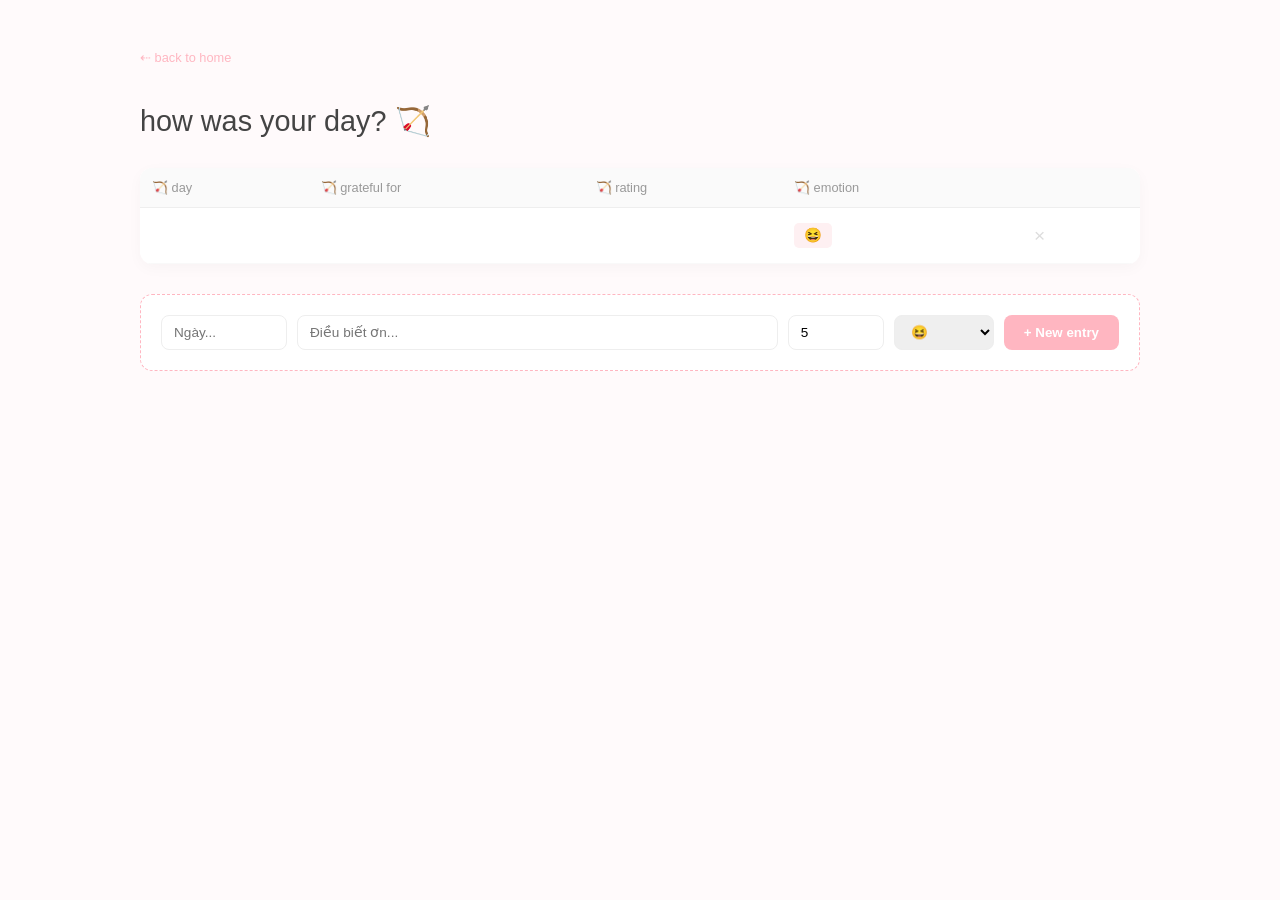
==== src/main/resources/templates/daily.html @ e54d4d20 "web ghibli xong xuoi thiet roi ne" ====
<!DOCTYPE html>
<html xmlns:th="http://www.thymeleaf.org">
<head>
    <meta charset="UTF-8">
    <title>Daily Diary 🏹</title>
    <style>
        body { background-color: #fffafb; font-family: 'Segoe UI', sans-serif; padding: 40px; color: #555; }
        .container { max-width: 1000px; margin: 0 auto; }
        .back-link { text-decoration: none; color: #ffb6c1; font-size: 0.8rem; margin-bottom: 20px; display: inline-block; }
        h1 { font-size: 1.8rem; margin-bottom: 30px; font-weight: normal; color: #444; }
        
        table { width: 100%; border-collapse: collapse; background: white; border-radius: 12px; overflow: hidden; box-shadow: 0 4px 15px rgba(0,0,0,0.03); }
        th { text-align: left; padding: 12px; color: #999; font-weight: normal; font-size: 0.8rem; border-bottom: 1px solid #eee; background: #fafafa; }
        td { padding: 15px 12px; border-bottom: 1px solid #f9f9f9; font-size: 0.9rem; }
        
        /* Hiệu ứng sửa văn bản */
        .edit-text { outline: none; padding: 2px 5px; border-radius: 4px; transition: 0.2s; min-width: 20px; display: inline-block; }
        .edit-text:focus { background: #fff0f3; box-shadow: 0 0 5px rgba(255,182,193,0.5); }

        /* Style riêng cho tag Emotion */
        .emotion-tag { background: #fef0f2; padding: 4px 10px; border-radius: 5px; cursor: pointer; display: inline-block; }
        .emotion-select { border: 1px solid #ffb6c1; border-radius: 4px; outline: none; font-size: 0.9rem; }
        
        .add-form { margin-top: 30px; display: flex; gap: 10px; background: #fff; padding: 20px; border-radius: 12px; border: 1px dashed #ffb6c1; }
        .add-form input, .add-form select { border: 1px solid #eee; padding: 8px 12px; border-radius: 8px; outline: none; font-size: 0.85rem; }
        .btn-add { background: #ffb6c1; color: white; border: none; padding: 8px 20px; border-radius: 8px; cursor: pointer; font-weight: bold; }
    </style>
</head>
<body>
    <div class="container">
        <a href="/" class="back-link">⇠ back to home</a>
        <h1>how was your day? 🏹</h1>
        
        <table>
            <thead>
                <tr>
                    <th>🏹 day</th>
                    <th>🏹 grateful for</th>
                    <th>🏹 rating</th>
                    <th>🏹 emotion</th>
                    <th></th>
                </tr>
            </thead>
            <tbody>
                <tr th:each="entry : ${dailyList}">
                    <td><div contenteditable="true" class="edit-cell edit-text" th:data-id="${entry.id}" data-field="date" th:text="${entry.date}"></div></td>
                    <td><div contenteditable="true" class="edit-cell edit-text" th:data-id="${entry.id}" data-field="grateful" th:text="${entry.grateful}"></div></td>
                    <td><div contenteditable="true" class="edit-cell edit-text" th:data-id="${entry.id}" data-field="rating" th:text="${entry.rating}"></div></td>
                    
                    <td>
                        <div class="emotion-container" th:data-id="${entry.id}">
                            <span class="emotion-tag" th:text="${entry.emotion}" onclick="switchToSelect(this)">😆</span>
                        </div>
                    </td>
                    
                    <td>
                        <form th:action="@{/delete-daily}" method="post">
                            <input type="hidden" name="id" th:value="${entry.id}" />
                            <button type="submit" style="background:none; border:none; color:#ddd; cursor:pointer; font-size: 1.2rem;">×</button>
                        </form>
                    </td>
                </tr>
            </tbody>
        </table>

        <form th:action="@{/add-daily}" method="get" class="add-form">
            <input type="text" name="date" placeholder="Ngày..." style="width: 100px;" required>
            <input type="text" name="grateful" placeholder="Điều biết ơn..." style="flex: 1;" required>
            <input type="number" name="rating" min="1" max="5" value="5" style="width: 70px;">
            <select name="emotion" style="width: 100px;">
                <option value="😆">😆</option><option value="🥰">🥰</option>
                <option value="😴">😴</option><option value="☁️">☁️</option>
                <option value="🍑">🍑</option><option value="🌷">🌷</option>
            </select>
            <button type="submit" class="btn-add">+ New entry</button>
        </form>
    </div>

    <script>
        // 1. Xử lý sửa văn bản (Ngày, Biết ơn, Rating)
        document.querySelectorAll('.edit-text').forEach(cell => {
            cell.addEventListener('keydown', function(e) {
                if (e.key === 'Enter') { e.preventDefault(); this.blur(); }
            });
            cell.addEventListener('blur', function() {
                updateData(this.getAttribute('data-id'), this.getAttribute('data-field'), this.innerText);
            });
        });

        // 2. Xử lý sửa Emotion bằng Dropdown
        function switchToSelect(spanElement) {
            const currentEmoji = spanElement.innerText;
            const container = spanElement.parentElement;
            const id = container.getAttribute('data-id');

            const select = document.createElement('select');
            select.className = 'emotion-select';
            const emojis = ['😆', '🥰', '😴', '☁️', '🍑', '🌷', '🎀'];
            
            emojis.forEach(emoji => {
                const opt = document.createElement('option');
                opt.value = emoji;
                opt.innerText = emoji;
                if (emoji === currentEmoji) opt.selected = true;
                select.appendChild(opt);
            });

            select.onchange = function() {
                const newValue = this.value;
                updateData(id, 'emotion', newValue);
                container.innerHTML = `<span class="emotion-tag" onclick="switchToSelect(this)">${newValue}</span>`;
            };

            select.onblur = function() {
                container.innerHTML = `<span class="emotion-tag" onclick="switchToSelect(this)">${currentEmoji}</span>`;
            };

            container.innerHTML = '';
            container.appendChild(select);
            select.focus();
        }

        // Hàm gửi dữ liệu về Java
        function updateData(id, field, value) {
            fetch(`/update-daily?id=${id}&field=${field}&value=${encodeURIComponent(value)}`)
                .then(response => console.log("Updated " + field));
        }
    </script>
</body>
</html>
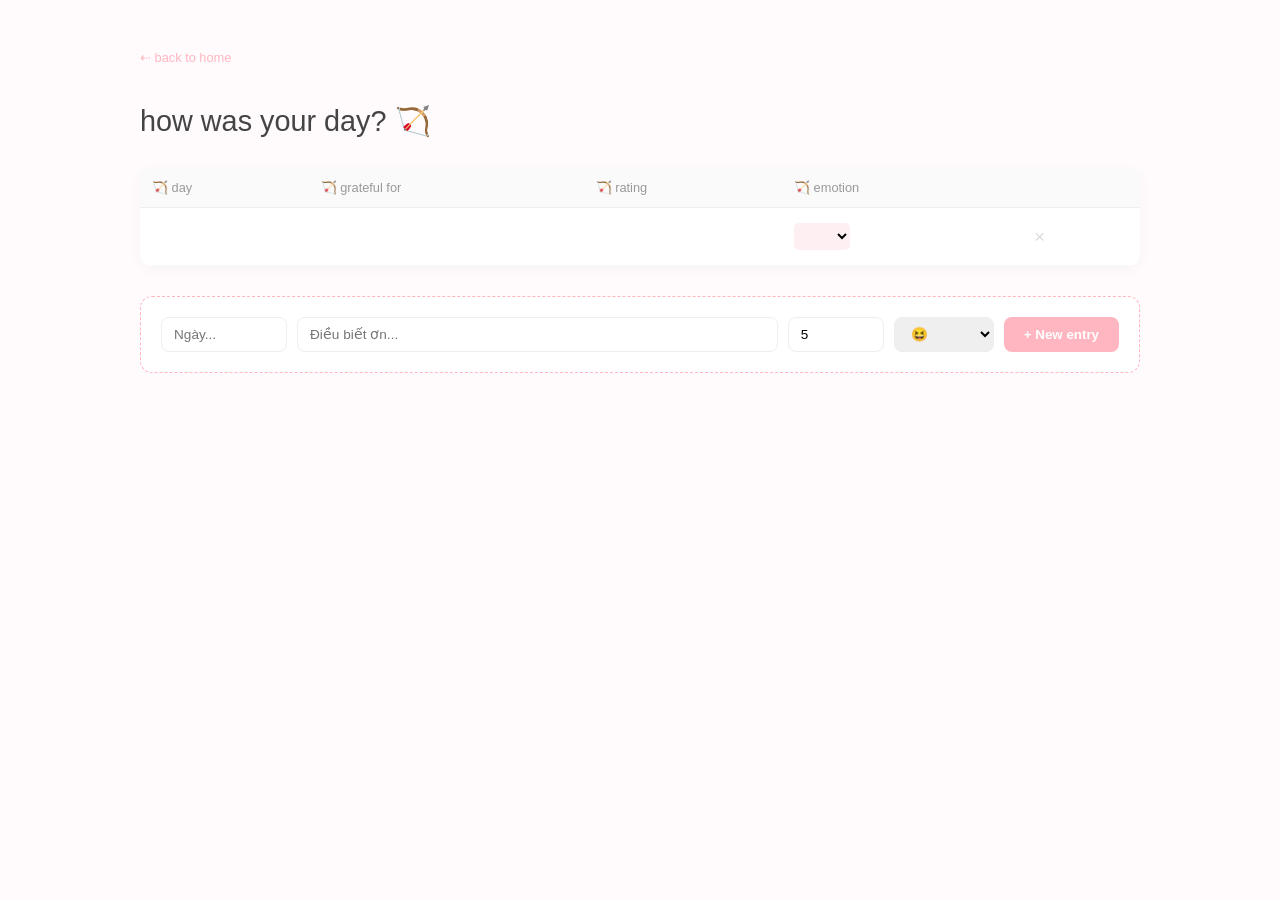
==== commit 5602b2a3: "Final update: Fix Daily Emotion select and Diary auto-load" ====
--- a/src/main/resources/templates/daily.html
+++ b/src/main/resources/templates/daily.html
@@ -8,19 +8,14 @@
         .container { max-width: 1000px; margin: 0 auto; }
         .back-link { text-decoration: none; color: #ffb6c1; font-size: 0.8rem; margin-bottom: 20px; display: inline-block; }
         h1 { font-size: 1.8rem; margin-bottom: 30px; font-weight: normal; color: #444; }
-        
         table { width: 100%; border-collapse: collapse; background: white; border-radius: 12px; overflow: hidden; box-shadow: 0 4px 15px rgba(0,0,0,0.03); }
         th { text-align: left; padding: 12px; color: #999; font-weight: normal; font-size: 0.8rem; border-bottom: 1px solid #eee; background: #fafafa; }
         td { padding: 15px 12px; border-bottom: 1px solid #f9f9f9; font-size: 0.9rem; }
-        
-        /* Hiệu ứng sửa văn bản */
         .edit-text { outline: none; padding: 2px 5px; border-radius: 4px; transition: 0.2s; min-width: 20px; display: inline-block; }
         .edit-text:focus { background: #fff0f3; box-shadow: 0 0 5px rgba(255,182,193,0.5); }
-
-        /* Style riêng cho tag Emotion */
-        .emotion-tag { background: #fef0f2; padding: 4px 10px; border-radius: 5px; cursor: pointer; display: inline-block; }
-        .emotion-select { border: 1px solid #ffb6c1; border-radius: 4px; outline: none; font-size: 0.9rem; }
-        
+        /* Style cho cái dropdown trong bảng nhìn cho xịn */
+        .emotion-select { border: none; background: #fef0f2; padding: 4px 8px; border-radius: 5px; cursor: pointer; font-family: inherit; font-size: 1rem; outline: none; }
+        .emotion-select:focus { background: #fff0f3; }
         .add-form { margin-top: 30px; display: flex; gap: 10px; background: #fff; padding: 20px; border-radius: 12px; border: 1px dashed #ffb6c1; }
         .add-form input, .add-form select { border: 1px solid #eee; padding: 8px 12px; border-radius: 8px; outline: none; font-size: 0.85rem; }
         .btn-add { background: #ffb6c1; color: white; border: none; padding: 8px 20px; border-radius: 8px; cursor: pointer; font-weight: bold; }
@@ -30,7 +25,6 @@
     <div class="container">
         <a href="/" class="back-link">⇠ back to home</a>
         <h1>how was your day? 🏹</h1>
-        
         <table>
             <thead>
                 <tr>
@@ -43,16 +37,25 @@
             </thead>
             <tbody>
                 <tr th:each="entry : ${dailyList}">
-                    <td><div contenteditable="true" class="edit-cell edit-text" th:data-id="${entry.id}" data-field="date" th:text="${entry.date}"></div></td>
-                    <td><div contenteditable="true" class="edit-cell edit-text" th:data-id="${entry.id}" data-field="grateful" th:text="${entry.grateful}"></div></td>
-                    <td><div contenteditable="true" class="edit-cell edit-text" th:data-id="${entry.id}" data-field="rating" th:text="${entry.rating}"></div></td>
+                    <td><div contenteditable="true" class="edit-text" th:text="${entry.date}" 
+                             th:onblur="|updateDaily('${entry.id}', 'date', this.innerText)|"></div></td>
+                    <td><div contenteditable="true" class="edit-text" th:text="${entry.grateful}" 
+                             th:onblur="|updateDaily('${entry.id}', 'grateful', this.innerText)|"></div></td>
+                    <td><div contenteditable="true" class="edit-text" th:text="${entry.rating}" 
+                             th:onblur="|updateDaily('${entry.id}', 'rating', this.innerText)|"></div></td>
                     
                     <td>
-                        <div class="emotion-container" th:data-id="${entry.id}">
-                            <span class="emotion-tag" th:text="${entry.emotion}" onclick="switchToSelect(this)">😆</span>
-                        </div>
+                        <select class="emotion-select" th:onchange="|updateDaily('${entry.id}', 'emotion', this.value)|">
+                            <option th:value="${entry.emotion}" th:text="${entry.emotion}" selected></option>
+                            <option value="😆">😆</option>
+                            <option value="🥰">🥰</option>
+                            <option value="😴">😴</option>
+                            <option value="☁️">☁️</option>
+                            <option value="🍑">🍑</option>
+                            <option value="🌷">🌷</option>
+                        </select>
                     </td>
-                    
+
                     <td>
                         <form th:action="@{/delete-daily}" method="post">
                             <input type="hidden" name="id" th:value="${entry.id}" />
@@ -63,7 +66,7 @@
             </tbody>
         </table>
 
-        <form th:action="@{/add-daily}" method="get" class="add-form">
+        <form th:action="@{/add-daily}" method="post" class="add-form">
             <input type="text" name="date" placeholder="Ngày..." style="width: 100px;" required>
             <input type="text" name="grateful" placeholder="Điều biết ơn..." style="flex: 1;" required>
             <input type="number" name="rating" min="1" max="5" value="5" style="width: 70px;">
@@ -77,54 +80,22 @@
     </div>
 
     <script>
-        // 1. Xử lý sửa văn bản (Ngày, Biết ơn, Rating)
-        document.querySelectorAll('.edit-text').forEach(cell => {
-            cell.addEventListener('keydown', function(e) {
-                if (e.key === 'Enter') { e.preventDefault(); this.blur(); }
-            });
-            cell.addEventListener('blur', function() {
-                updateData(this.getAttribute('data-id'), this.getAttribute('data-field'), this.innerText);
+        function updateDaily(id, field, value) {
+            console.log("Đang cập nhật:", id, field, value);
+            fetch(`/update-daily?id=${id}&field=${field}&value=${encodeURIComponent(value)}`)
+                .then(response => {
+                    if(response.ok) console.log("Đã cập nhật thành công!");
+                });
+        }
+
+        document.querySelectorAll('.edit-text').forEach(el => {
+            el.addEventListener('keydown', (e) => {
+                if (e.key === 'Enter') {
+                    e.preventDefault();
+                    el.blur();
+                }
             });
         });
-
-        // 2. Xử lý sửa Emotion bằng Dropdown
-        function switchToSelect(spanElement) {
-            const currentEmoji = spanElement.innerText;
-            const container = spanElement.parentElement;
-            const id = container.getAttribute('data-id');
-
-            const select = document.createElement('select');
-            select.className = 'emotion-select';
-            const emojis = ['😆', '🥰', '😴', '☁️', '🍑', '🌷', '🎀'];
-            
-            emojis.forEach(emoji => {
-                const opt = document.createElement('option');
-                opt.value = emoji;
-                opt.innerText = emoji;
-                if (emoji === currentEmoji) opt.selected = true;
-                select.appendChild(opt);
-            });
-
-            select.onchange = function() {
-                const newValue = this.value;
-                updateData(id, 'emotion', newValue);
-                container.innerHTML = `<span class="emotion-tag" onclick="switchToSelect(this)">${newValue}</span>`;
-            };
-
-            select.onblur = function() {
-                container.innerHTML = `<span class="emotion-tag" onclick="switchToSelect(this)">${currentEmoji}</span>`;
-            };
-
-            container.innerHTML = '';
-            container.appendChild(select);
-            select.focus();
-        }
-
-        // Hàm gửi dữ liệu về Java
-        function updateData(id, field, value) {
-            fetch(`/update-daily?id=${id}&field=${field}&value=${encodeURIComponent(value)}`)
-                .then(response => console.log("Updated " + field));
-        }
     </script>
 </body>
 </html>
